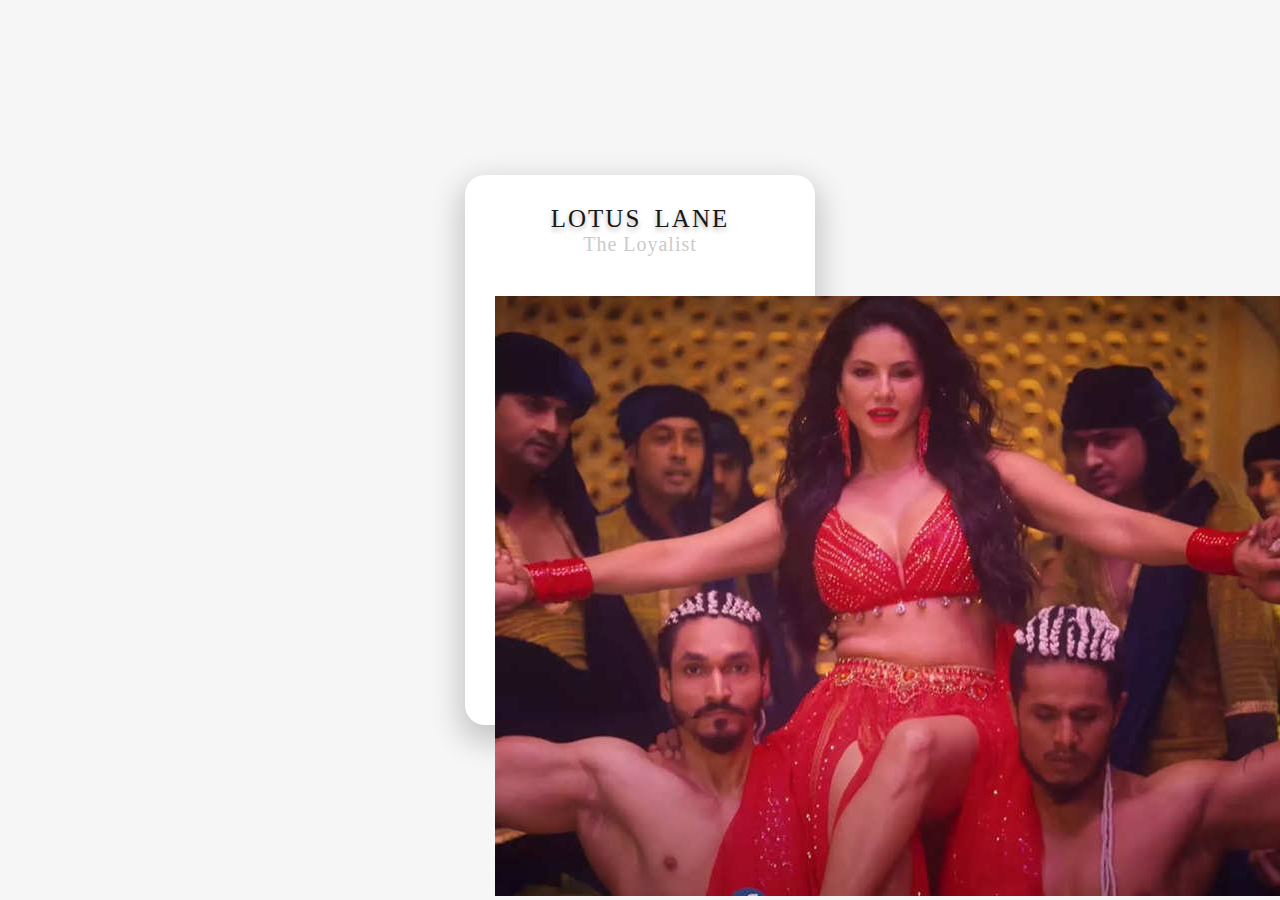
==== music.html @ 2722881d "basic files added" ====
<!DOCTYPE html>
<html lang="en">
<head>
    <meta charset="UTF-8">
    <meta http-equiv="X-UA-Compatible" content="IE=edge">
    <meta name="viewport" content="width=device-width, initial-scale=1.0">
    <title>Document</title>
    <link rel="stylesheet" href="https://pro.fontawesome.com/releases/v5.10.0/css/all.css" integrity="sha384-AYmEC3Yw5cVb3ZcuHtOA93w35dYTsvhLPVnYs9eStHfGJvOvKxVfELGroGkvsg+p" crossorigin="anonymous"/>
    <link rel="stylesheet" href="css/style.css">
</head>
<body>
    <div class="main_div">
        <div class="music_container">
            <h2 id="title">LOTUS LANE</h2>
            <h3 id="artist">The Loyalist</h3>
            <div class="img_container">
                <img src="./images/madhu.jpg" alt="">
            </div>
            <!-- <audio src="./music/Madhuban.mp3" controls></audio> -->
            <!-- we are commenting this bcz we want to hide it. -->
            <audio src="./music/Madhuban.mp3" ></audio>
            <!-- controls -->
            <div class="music_controls">
                <i class="fas fa-backward" id="prev" title="Previous"></i>
                <i class="fas fa-play" id="play" title="Play"></i>     
                <i class="fas fa-forward" id="next" title="Next"></i>
            </div>
        </div>
    </div>
</body>
</html>
---- css/style.css ----
/* intially there will be some margin for removing it*/
*,
*::before,      
*::after
{
    margin:0;
    padding:0;
    box-sizing:border-box;
}

html
{
    /* for making 1rem=10px */
    font-size:62.5%;   
    font-family:"sans-serif";
}

.main_div
{
    width:100vw;
    height:100vh;
    background-color:#f6f6f6;
    /* by these two lines display grid and displat center all the elements inside this div align to center automatically */
    display:grid;
    place-items: center;
}
.music_container
{
    width:35rem;
    height:55rem;
    background-color:#ffffff;
    border-radius: 2rem;
    box-shadow: 0 1.2rem 3rem 0.5rem rgba(0,0,0,0.2);
    padding:3rem;
    text-align:center;
}
.music_container #title
{
    text-transform: uppercase;
    letter-spacing:0.2rem;
    word-spacing:0.5rem;
    color:#171717;
    margin:2 rem 0 0.5rem 0;
    font-size:2.5rem;
    font-weight:500;
    text-shadow:0 0.3rem 0.5rem rgba(0,0,0,0.3);
}
.music_container #artist
{
    color:#cccaca;
    text-transform:capitalize;
    letter-spacing: 0.1rem;
    font-size:2rem;
    margin-bottom:4rem;
    font-weight:300;
}
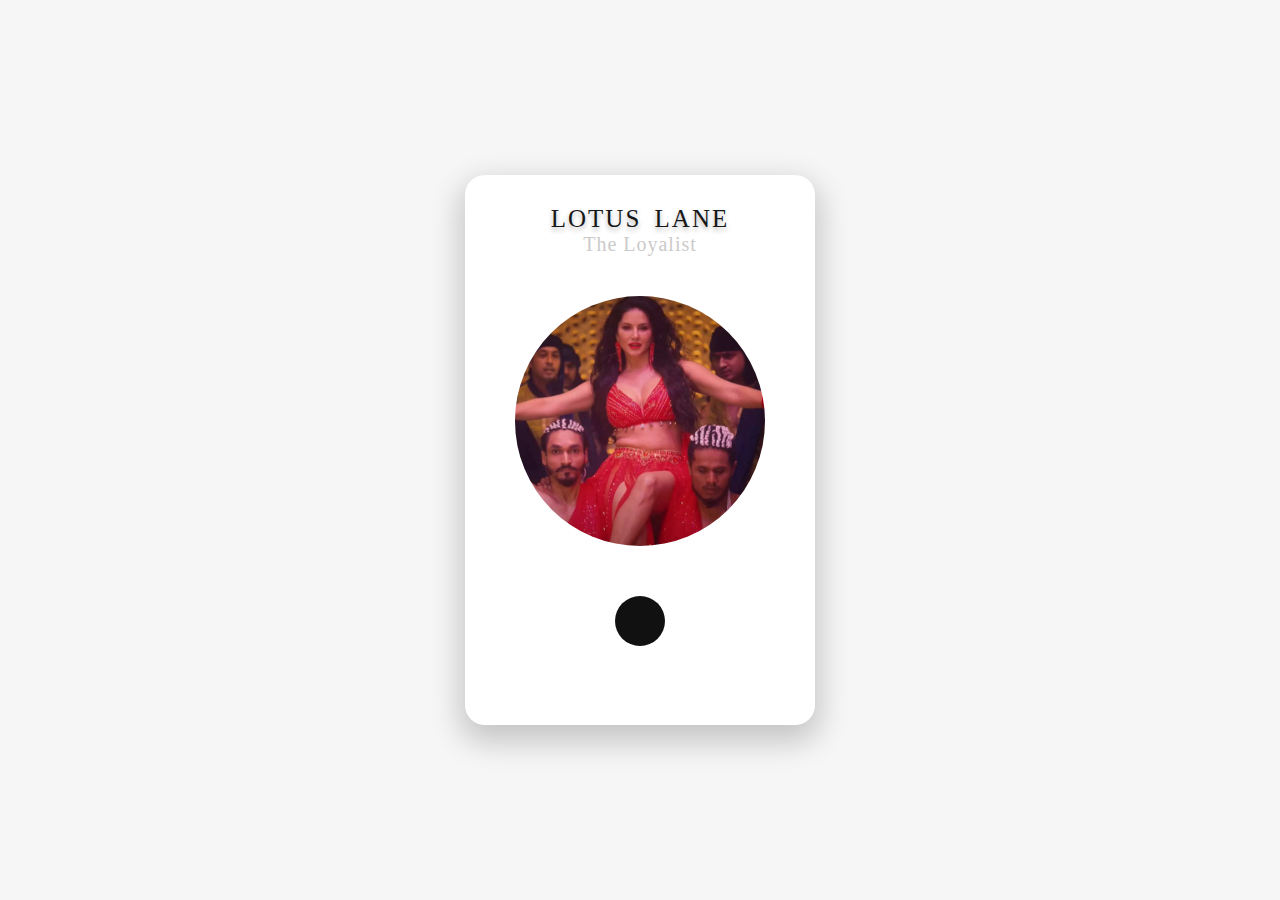
==== commit 3ac2b176: "css added" ====
--- a/music.html
+++ b/music.html
@@ -22,7 +22,7 @@
             <!-- controls -->
             <div class="music_controls">
                 <i class="fas fa-backward" id="prev" title="Previous"></i>
-                <i class="fas fa-play" id="play" title="Play"></i>     
+                <i class="fas fa-play main_button" id="play" title="Play"></i>     
                 <i class="fas fa-forward" id="next" title="Next"></i>
             </div>
         </div>
--- a/css/style.css
+++ b/css/style.css
@@ -54,3 +54,58 @@
     margin-bottom:4rem;
     font-weight:300;
 }
+
+.img_container
+{
+    width: 25rem;
+    height:25rem;
+    /* margin auto means content comes to center */
+    margin:auto;
+}
+
+img
+{
+    /* make the image fit  */
+    /* width and height 100% means image will adjust to his parent div it means acc to img-container */
+    width:100%;
+    height:100%;
+    border-radius:50%;   /* it means image will become circle */
+    object-fit:cover;   /*now it will take complete width and height of parent div */
+    /* object-fit:cover used to specify how an img or video should be resized to fit its container */
+    box-shadow: 0 1.2rem 3 rem 0.5rem rgba(0,0,0,0.4);
+}
+
+.music_controls
+{
+    width:20rem;
+    display:flex;
+    justify-content:space-between;
+    margin:auto;
+    margin-top:5rem;
+    align-items: center;
+}
+
+.music_controls .fas
+{
+    color:#111111;
+    font-size:2rem;
+    cursor:pointer;
+    filter:drop-shadow(0 1.2rem 3rem 0.5rem rgba(0,0,0,0.4));
+}
+
+.music_controls .main_button
+{
+    width:5rem;
+    height:5rem;
+    border-radius:50%;
+    background-color:#111;
+    color:#f6f6f6;
+    font-size:1.4rem;
+    display:flex;
+    justify-content: center; /* horizontly*/
+    align-items: center;    /*vertically*/
+}
+.music-controls .fas:hover
+{
+    color:grey;
+}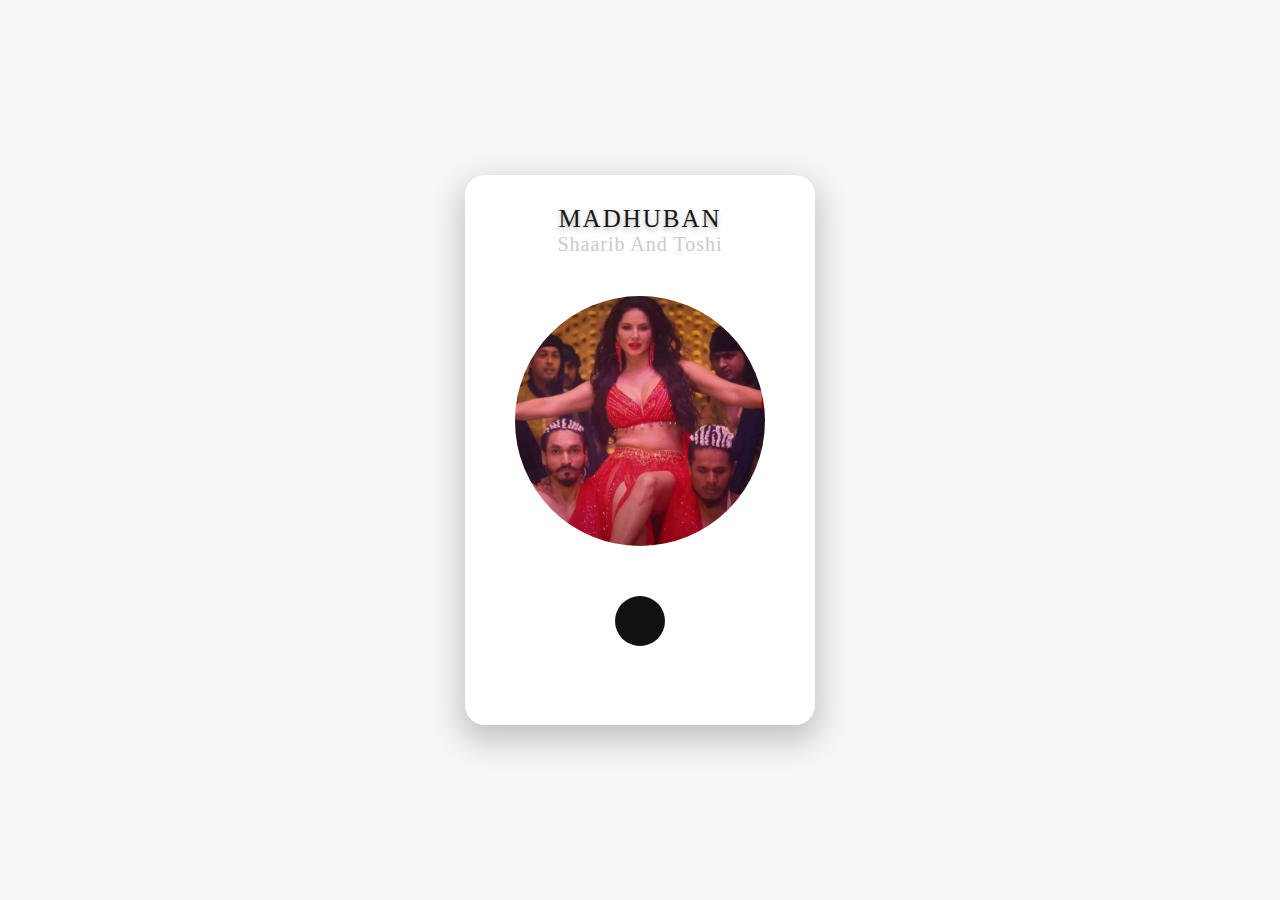
==== commit 3bfc4f9e: "project completed" ====
--- a/music.html
+++ b/music.html
@@ -7,14 +7,15 @@
     <title>Document</title>
     <link rel="stylesheet" href="https://pro.fontawesome.com/releases/v5.10.0/css/all.css" integrity="sha384-AYmEC3Yw5cVb3ZcuHtOA93w35dYTsvhLPVnYs9eStHfGJvOvKxVfELGroGkvsg+p" crossorigin="anonymous"/>
     <link rel="stylesheet" href="css/style.css">
+    
 </head>
 <body>
     <div class="main_div">
         <div class="music_container">
-            <h2 id="title">LOTUS LANE</h2>
-            <h3 id="artist">The Loyalist</h3>
+            <h2 id="title">Madhuban</h2>
+            <h3 id="artist">Shaarib and Toshi</h3>
             <div class="img_container">
-                <img src="./images/madhu.jpg" alt="">
+                <img src="./images/madhuban.jpg" alt="">
             </div>
             <!-- <audio src="./music/Madhuban.mp3" controls></audio> -->
             <!-- we are commenting this bcz we want to hide it. -->
@@ -27,5 +28,6 @@
             </div>
         </div>
     </div>
+    <script src="./js/script.js"></script>
 </body>
 </html>--- a/css/style.css
+++ b/css/style.css
@@ -105,7 +105,31 @@
     justify-content: center; /* horizontly*/
     align-items: center;    /*vertically*/
 }
-.music-controls .fas:hover
+.music_controls .fas:hover
 {
     color:grey;
+}
+
+.music_controls .fa-play:hover
+{
+    background-color: #f6f6f6;
+    color:#111;
+    box-shadow: 0 1rem 2 rem 0.2rem rgba(0,0,0,0.4);
+}
+
+/* add anime class to animate */
+.anime
+{
+    animation: rotatePlayer 3s linear  infinite;
+}
+
+@keyframes rotatePlayer
+{
+    from {
+        transform:rotate(0deg);
+    }
+    to
+    {
+        transform:rotate(360deg);
+    }
 }